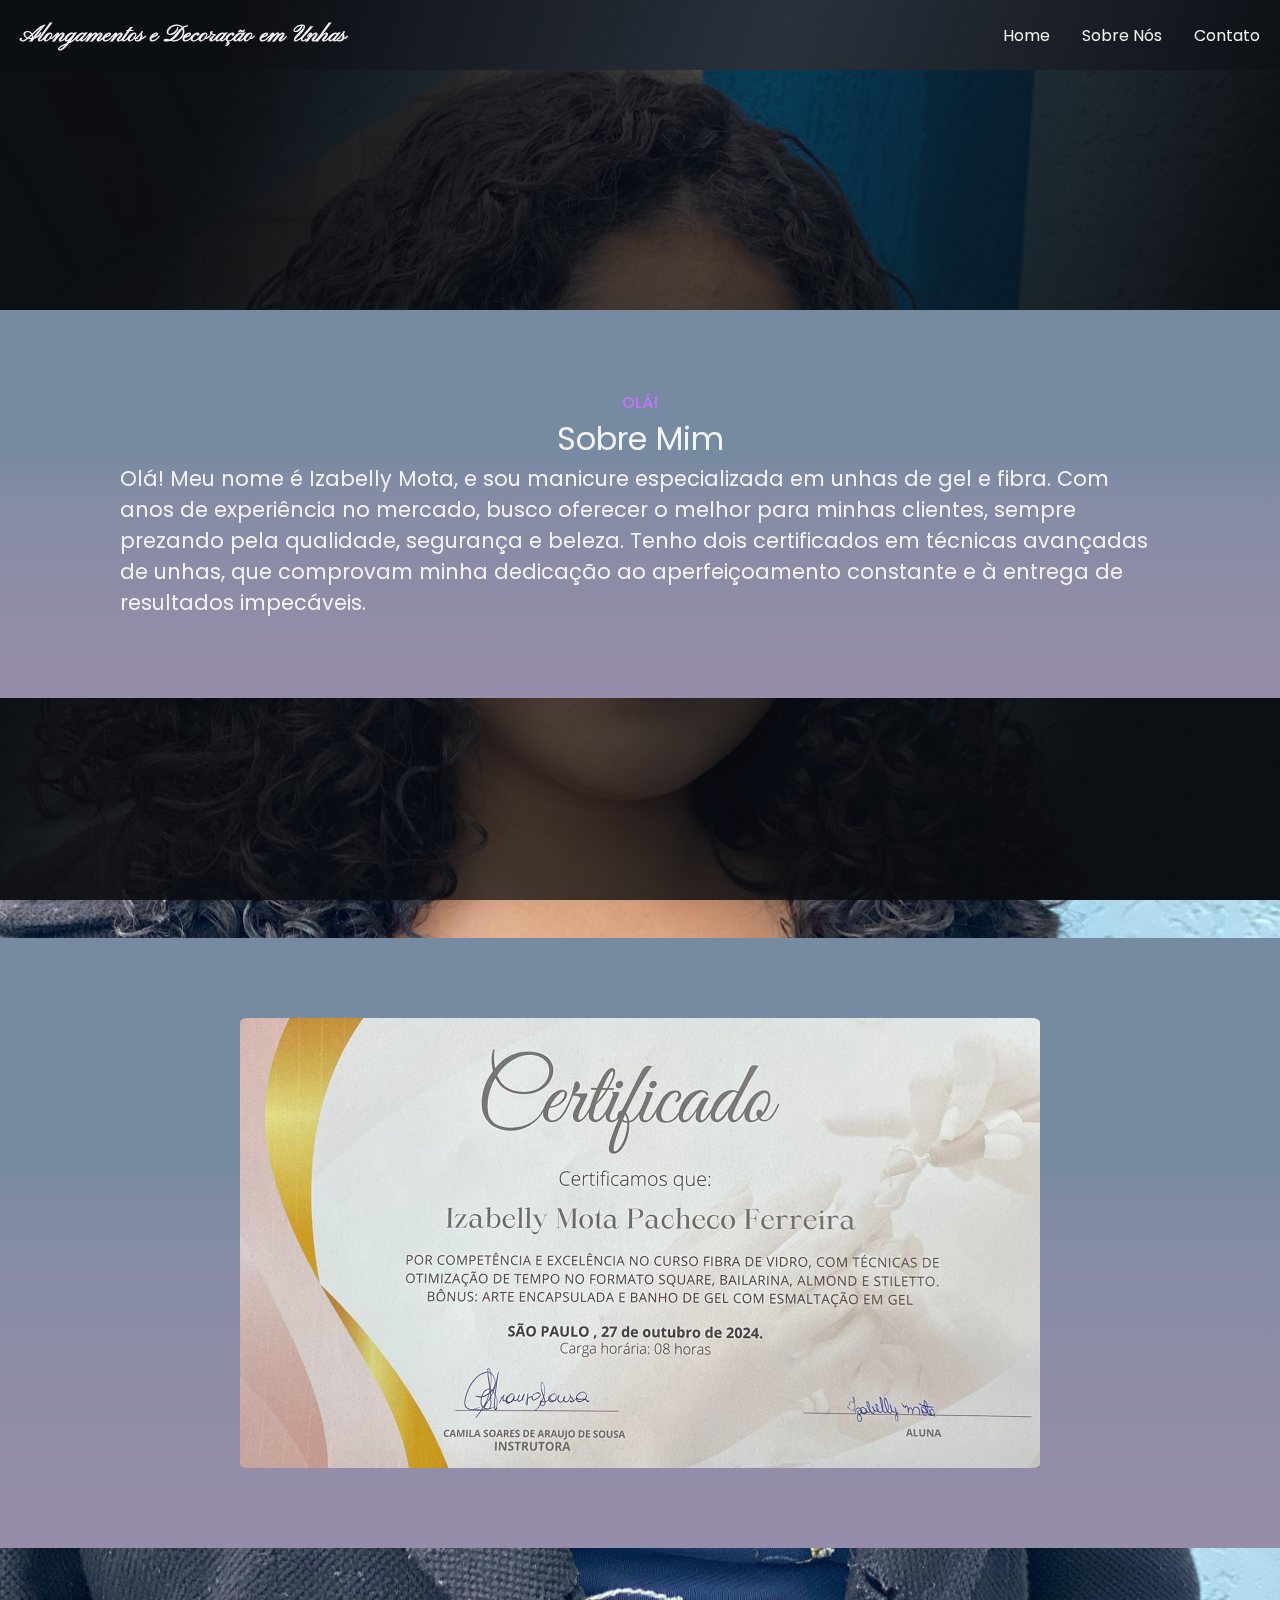
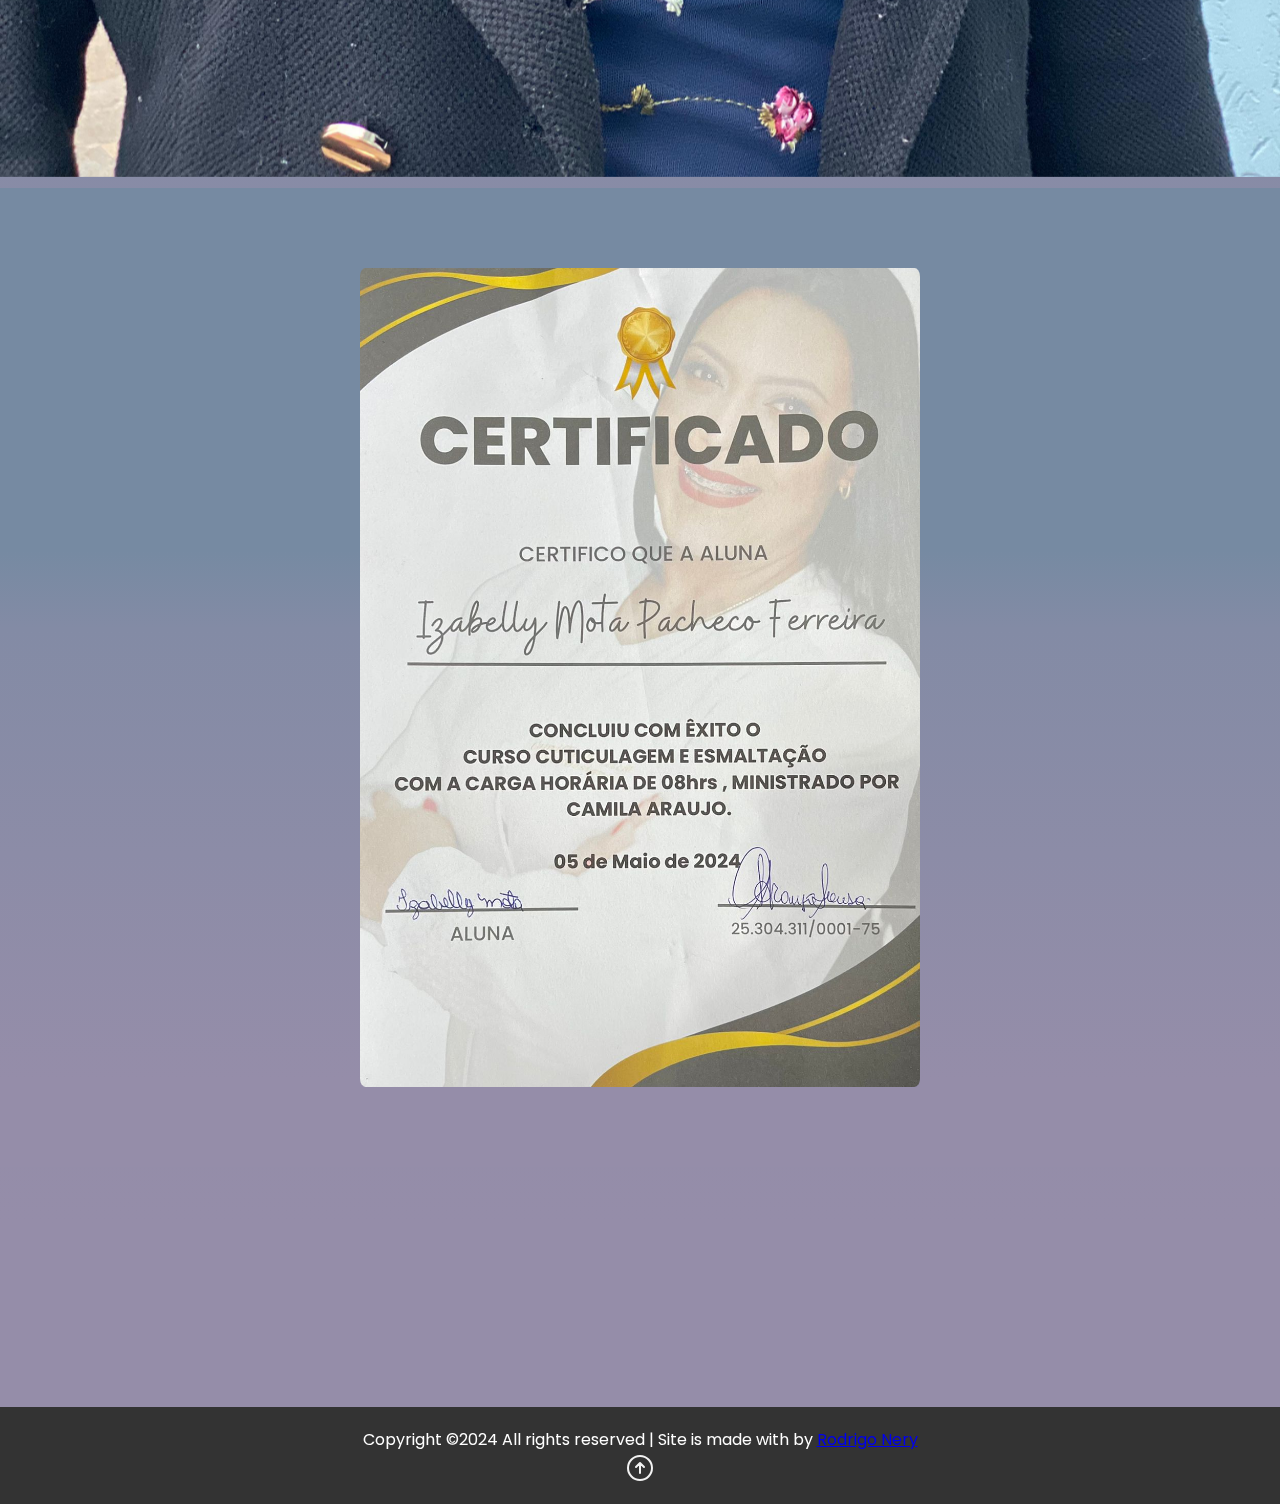
==== sobre.html @ 5581a37a "a" ====
<!DOCTYPE html>
<html lang="pt-br">
<head>
    <meta charset="UTF-8">
    <meta name="viewport" content="width=device-width, initial-scale=1.0">
    <link rel="preconnect" href="https://fonts.googleapis.com" />
    <link rel="preconnect" href="https://fonts.gstatic.com" crossorigin />
    <link
      href="https://fonts.googleapis.com/css2?family=Poppins:ital,wght@0,100;0,200;0,300;0,400;0,500;0,600;0,700;0,800;0,900;1,100;1,200;1,300;1,400;1,500;1,600;1,700;1,800;1,900&display=swap"
      rel="stylesheet"
    />
    <link rel="shortcut icon" href="assest/favicon.ico" type="image/x-icon" />
    <link rel="stylesheet" href="styles/compenents/style.css" />
    <link rel="stylesheet" href="styles/compenents/header.css" />
    <link rel="stylesheet" href="styles/compenents/sobre.css">
    <link rel="stylesheet" href="styles/compenents/sobremin.css">
    <link rel="stylesheet" href="styles/compenents/footer.css">
    <title>Alogamentos De Unhas</title>
</head>
<body>
  <div class="caixa--mae">

    <header class="header">
      <span class="header--logo">Alongamentos e Decoração em Unhas</span>
    
      <nav class="header--nav">
        <ul class="nav--ul">
          <li class="nav--li"><a  class="nav--a" href="index.html">Home</a></li>
          <li class="nav--li"><a class="nav--a" href="sobre.html">Sobre Nós</a></li>
          <li class="nav--li"><a class="nav--a" href="https://api.whatsapp.com/send?phone=5511972877006&text=Oi,%20quero%20marcar%20um%20hor%C3%A1rio%F0%9F%A5%B0%0A">Contato</a></li>
        </ul>
      </nav>
      <button class="header--icon-btn">
      </button>
    </header>
 
   <div class="fundo--img">
    <img class="belly-fundo" src="assest/izabelly.jpg" alt="">
    <div class="mascara"> </div>
   </div>
   <section class="fundo"> 
   <div class="fundo-sobre">
    <span class="up-texte">Olá!</span> <br>
    <hi class="title">Sobre Mim</hi>
    <h2 class="description">Olá! Meu nome é Izabelly Mota, e sou manicure especializada em unhas de gel e fibra. Com anos de experiência no mercado, busco oferecer o melhor para minhas clientes, sempre prezando pela qualidade, segurança e beleza. Tenho dois certificados em técnicas avançadas de unhas, que comprovam minha dedicação ao aperfeiçoamento constante e à entrega de resultados impecáveis.</h2>
   </div>
   <div class="fundo-sobre">
    <img  class="img-certificado" src="assest/certificado.jpg" alt="">
   </div>
   <div class="fundo-sobre">
    <img  class="img-certificado2" src="assest/certificadojpg.jpg" alt="">
   </div>
</section>
  </body>
  
  <footer>
    <div>Copyright ©2024 All rights reserved | Site is made with by <a href="https://www.instagram.com/digoh_nery1/" target="_blank">Rodrigo Nery</a></div>
     <a class="arrow-a"   href="sobre.html"> <svg xmlns="http://www.w3.org/2000/svg" fill="none" viewBox="0 0 24 24" stroke-width="1.5" stroke="currentColor" class="arrow">
      <path stroke-linecap="round" stroke-linejoin="round" d="m15 11.25-3-3m0 0-3 3m3-3v7.5M21 12a9 9 0 1 1-18 0 9 9 0 0 1 18 0Z" />
    </svg>
    </a>
  </footer>
  <script defer src="javascript/mobile-navbar.js"></script>
</html>
---- styles/compenents/style.css ----
*,
*::before,
*::after {
  box-sizing: border-box;
}

* {
  margin: 0;
  padding: 0;
  font: inherit;
}
.container{
  max-width: 1280px;
  margin-inline: auto;
}

body {
    font-family: "Poppins", sans-serif;
    color: #f3f3f3;
  min-height: 100vh;
  background: rgb(149, 141, 169);
  background: linear-gradient(
    0deg,
   
    rgba(149, 141, 169, 1) 6%,
    rgba(149, 141, 169, 1) 9%,
    rgba(131, 139, 165, 1) 55%,
    rgba(118, 138, 162, 1) 63%,
    rgba(118, 138, 162, 1) 72%
    
  );
 

}

img,
picture,
video,
canvas,
svg {
  display: block;
  max-width: 100%;
}

button {
  border: none;
  background: none;
  color: inherit;
  cursor: pointer;
}
---- styles/compenents/header.css ----
@import url("https://fonts.googleapis.com/css2?family=Pinyon+Script&display=swap");

.header {
  display: flex;
  justify-content: space-between;
  padding-inline: 1.25rem;
  padding-block: 1.25rem;
  align-items: center;
  max-width: 1380px;
  margin: auto;
}
.header--logo {
  font-family: "Pinyon Script", cursive;
  font-size: 1.5rem;
  font-weight: 600;
}
.nav--ul {
  list-style: none;
  display: flex;
  gap: 2rem;
}
.nav--a {
  color: inherit;
  text-decoration: none;
}
.nav--li:hover {
  transform: scale(1.1);
  transition: all 0.5s;
  color: #c774ff;
  font-weight: 400;
  font-size: 1.3rem;
}
.nav--a:active {
  color: #1d0131;
}
.header--icon-btn {
  display: none;
  border: none;
  background: none;
  border-top: 3px solid #f3f3f3;
  cursor: pointer;
}
.header--icon-btn::before,
.header--icon-btn::after {
  content: "";
  display: block;
  width: 30px;
  height: 3px;
  background: #f3f3f3;

  margin-top: 5px;
  position: relative;
  transition: 0.3s;
}

@media (width < 799px) {
  .header--icon-btn {
    display: block;
    z-index: 1;
  }
  .nav--ul {
    position: fixed;
    top: 0;
    left: 0;
    width: 100vw;
    height: 100vh;
    clip-path: circle(100px at 90% -18%);
    background: #1d0131;

    transition: 1s ease-out;

    flex-direction: column;
    justify-content: space-around;
    align-items: center;
    gap: 0;
    pointer-events: none;
    z-index: 1;
  }
  .nav--a {
    font-size: 24px;
    opacity: 0;
  }
  .nav--ul li:nth-child(1) a {
    transition: 0.5s 0.3s;
  }
  .nav--ul li:nth-child(2) a {
    transition: 0.5s 0.5s;
  }
  .nav--ul li:nth-child(3) a {
    transition: 0.5s 0.7s;
  }
  .active.nav--ul .nav--a {
    opacity: 1;
  }

  .header--nav .active.nav--ul {
    clip-path: circle(1500px at 90% -15%);
    pointer-events: all;
  }
  .nav--ul.active .header--icon-btn {
    position: fixed;
    top: 26px;
    right: 16px;
    border-top-color: transparent;
  }
  .nav--ul.active .header--icon-btn::before {
    transform: rotate(135deg);
  }
 .nav--ul.active .header--icon-btn::after {
    transform: rotate(-135deg);
    top: -7px;
  }
  .header--logo {
    font-size: 1.3rem;
  }
}
---- styles/compenents/sobre.css ----
.fundo--img{
 position: fixed;
 z-index: -1;
 
}
.belly-fundo{
    width: 100% ;
   
   
}
.mascara{
    height: 100%;
    width: 100%;
    position: fixed;
    top: 0;
    background: linear-gradient(109deg, rgba(10, 12, 16, 0.99) 15%, rgba(10, 12, 16, 0.7) 50%, rgba(10, 12, 16, 0.99) 85%);
}
@media (width < 414px){

    .belly-fundo{
        height:60rem ;
    }
}
---- styles/compenents/sobremin.css ----
.fundo{
    
    margin-inline: auto;

}

.fundo-sobre{
  background: rgb(149, 141, 169);
  background: linear-gradient(
    0deg,
   
    rgba(149, 141, 169, 1) 6%,
    rgba(149, 141, 169, 1) 9%,
    rgba(131, 139, 165, 1) 55%,
    rgba(118, 138, 162, 1) 63%,
    rgba(118, 138, 162, 1) 72%
    
  );
    gap: 5rem;
    text-align: center;
    color: black;
    padding-inline: 5rem;
    margin-block: 15rem;
   padding-block: 5rem;
   align-items: center;
    
}
.up-texte{
    color: #c774ff;
    text-transform: uppercase;
    font-weight: 500;
}
.title{
    font-size: 2rem;
    font-weight: 400;
    color: #f3f3f3;
}
.description{
    color: #f3f3f3;
    max-width: 80ch;
    text-align: center;
    margin-inline: auto;
    text-align: left;
    font-size: 1.3rem;
}
.card-certificado{
 display: flex;

}
.img-certificado{
  margin: auto;
  max-width: 50rem;
  border-radius:1%;
  
   
   
}
.img-certificado2{
  margin: auto;
  max-width: 35rem;
  border-radius:1%;
}
@media (width < 1024px){
    .fundo-sobre{
      flex-direction: column;
      padding-inline: 1rem;
      padding-block: 1rem;

      gap: 0.1rem;
    }
    .decription{
      max-width: 60ch;
    }
   .img-certificado{
    max-width: 22rem;
   }
   .img-certificado2{
    max-width: 20rem;
   }
  }
---- styles/compenents/footer.css ----
footer{
   background-color: #333;
	color: #fff;
	padding: 20px;
	text-align: center;
	margin-top: 50px;
}
.arrow{
	width: 2rem;
	margin: auto;
	color:#f3f3f3; 
}
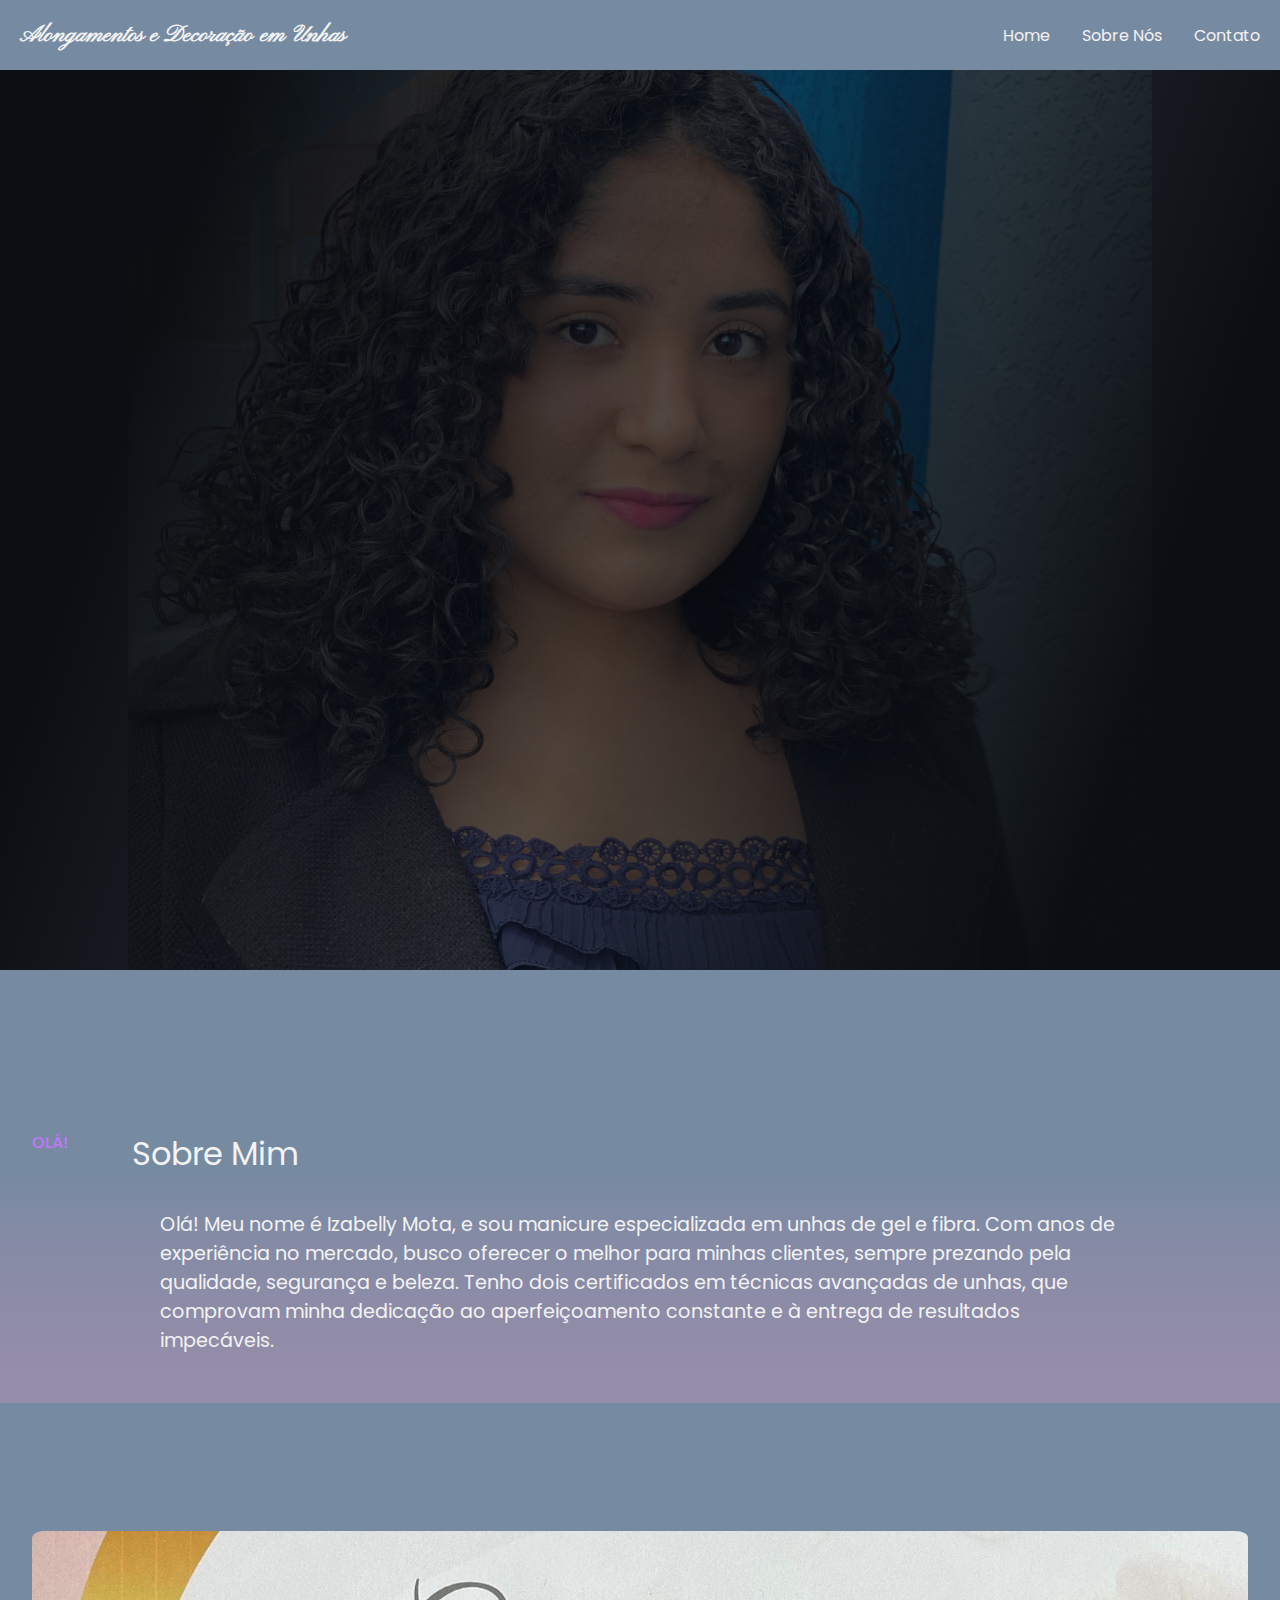
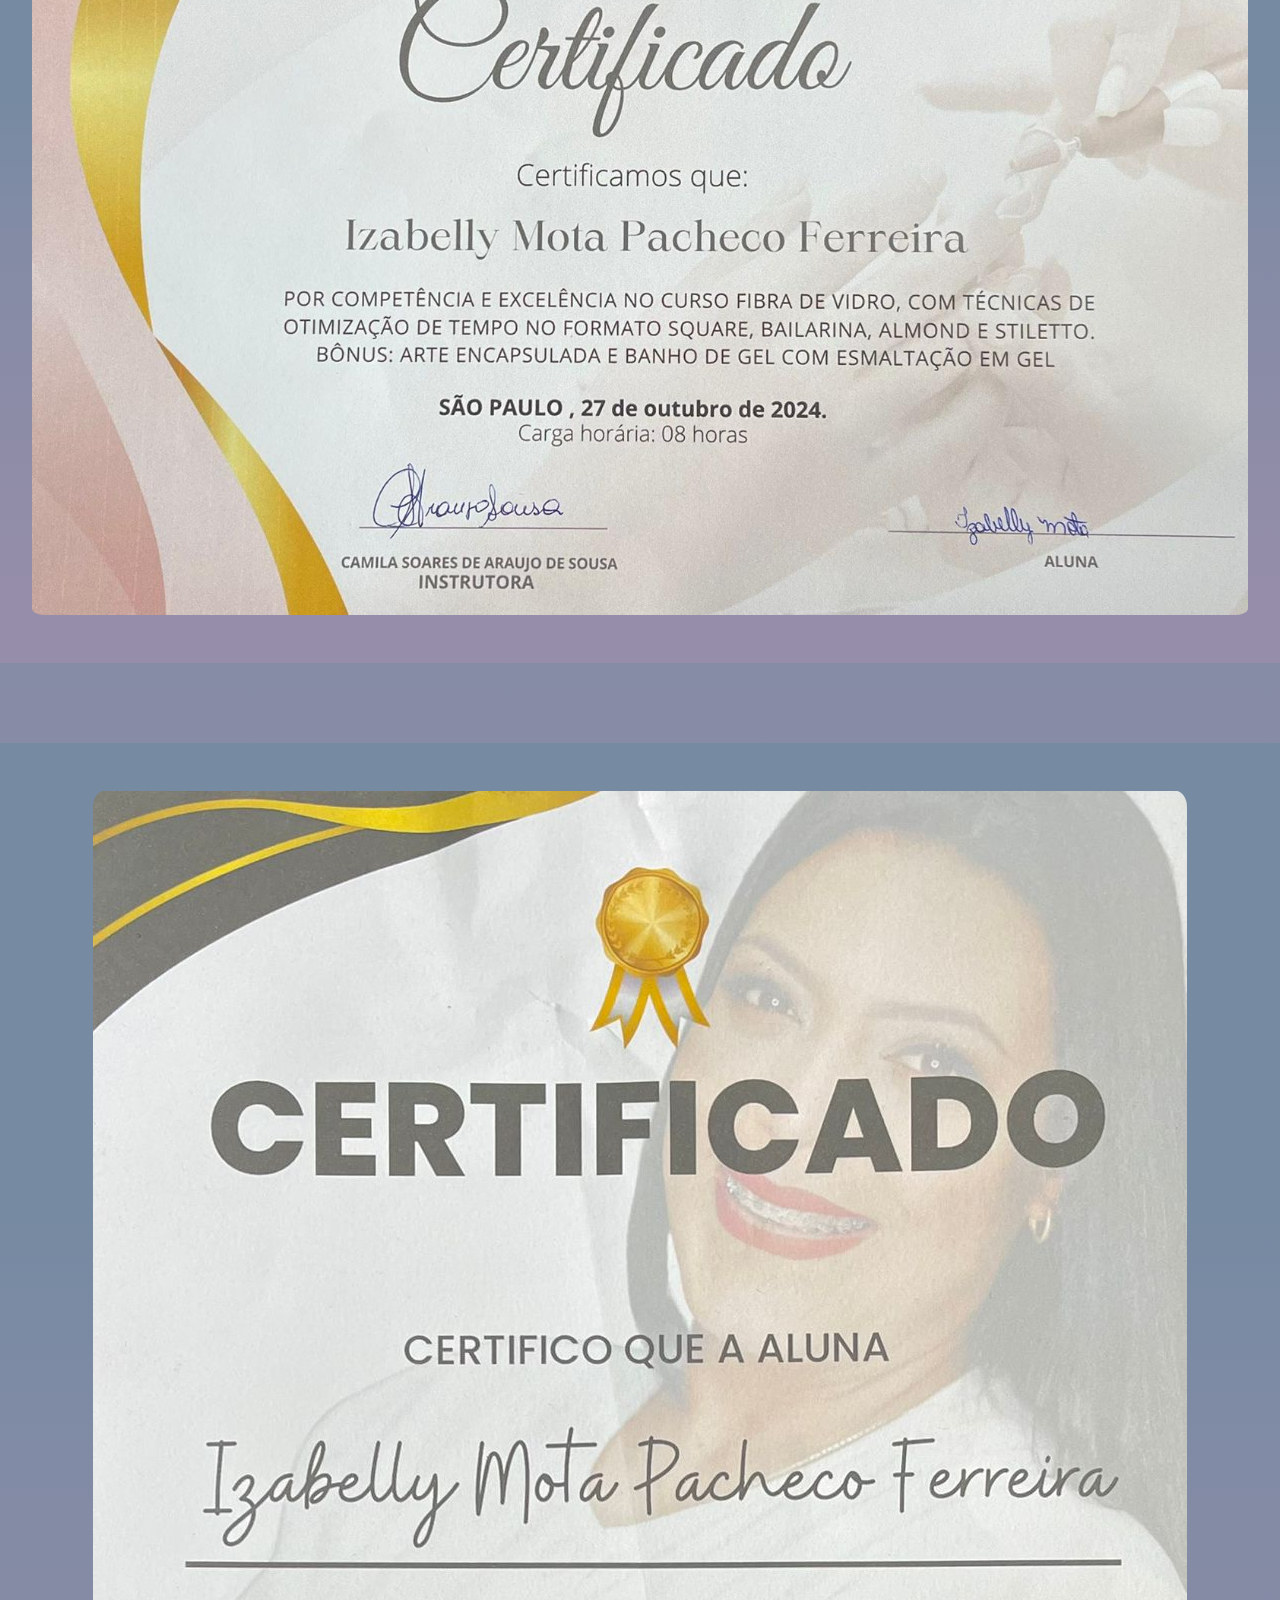
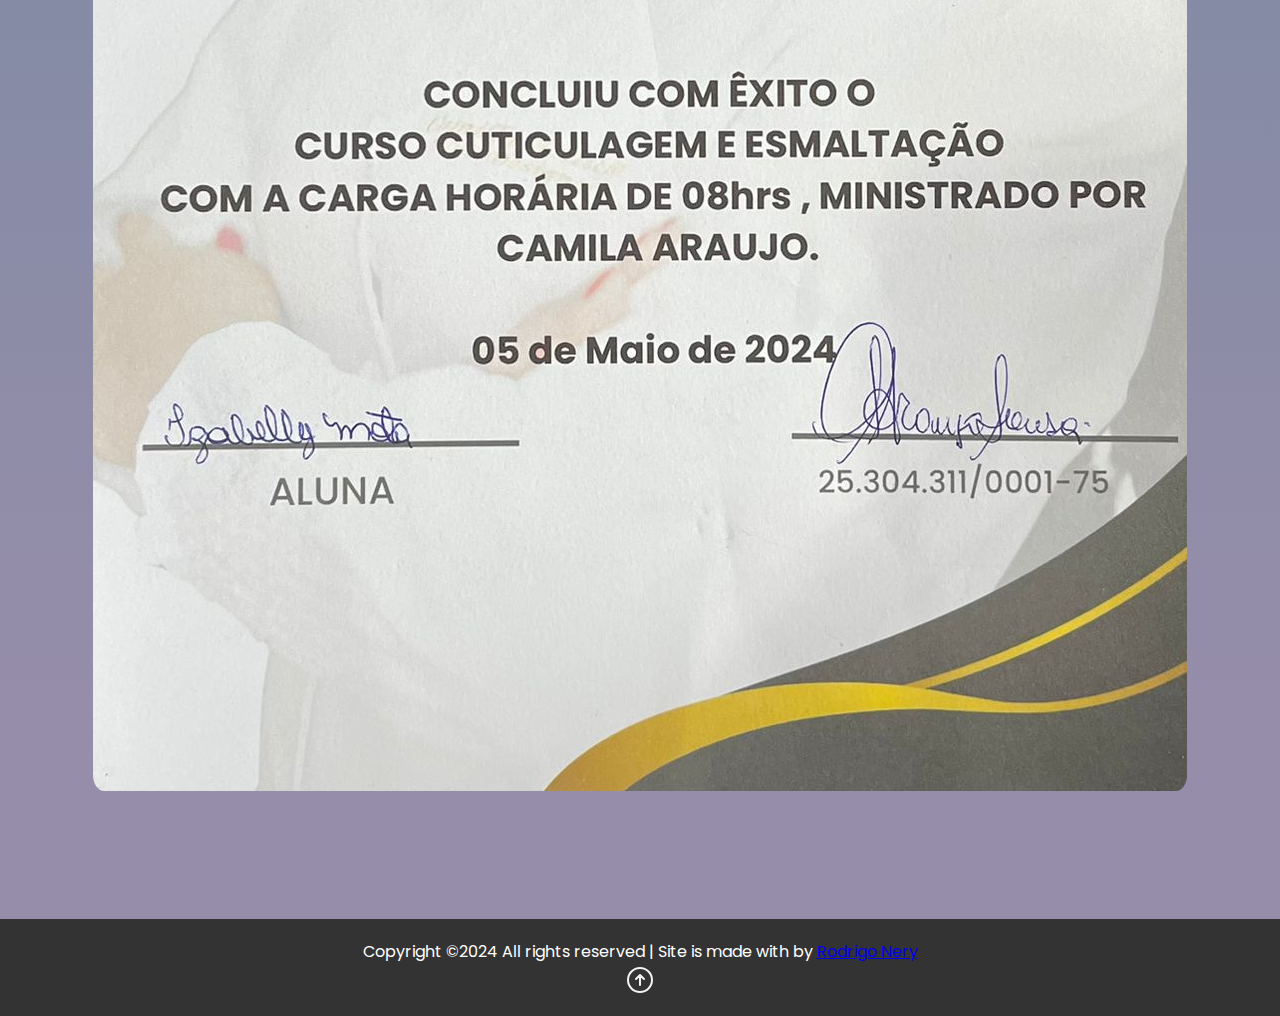
==== commit 2b2a5996: "a" ====
--- a/sobre.html
+++ b/sobre.html
@@ -34,10 +34,12 @@
       </button>
     </header>
  
-   <div class="fundo--img">
-    <img class="belly-fundo" src="assest/izabelly.jpg" alt="">
-    <div class="mascara"> </div>
-   </div>
+  
+    <div class="fundo--img">
+      <div class="mascara"></div>
+    </div>
+    
+     
    <section class="fundo"> 
    <div class="fundo-sobre">
     <span class="up-texte">Olá!</span> <br>
@@ -59,6 +61,7 @@
       <path stroke-linecap="round" stroke-linejoin="round" d="m15 11.25-3-3m0 0-3 3m3-3v7.5M21 12a9 9 0 1 1-18 0 9 9 0 0 1 18 0Z" />
     </svg>
     </a>
+    
   </footer>
   <script defer src="javascript/mobile-navbar.js"></script>
 </html>--- a/styles/compenents/sobre.css
+++ b/styles/compenents/sobre.css
@@ -1,23 +1,32 @@
-.fundo--img{
- position: fixed;
- z-index: -1;
- 
-}
-.belly-fundo{
-    width: 100% ;
+.fundo--img {
+    position: relative;
+    z-index: -1;
+    height: 100vh;
+    background-image: url("/assest/izabelly1.jpg"); /* Caminho corrigido */
+    background-size: 80%; /* Mostra 120% da largura da imagem, reduzindo o zoom */
    
-   
-}
-.mascara{
+    background-position: center;
+    background-repeat: no-repeat; /* Garante que a imagem não se repita */
+  }
+  
+  .mascara {
     height: 100%;
     width: 100%;
-    position: fixed;
+    position: absolute;
     top: 0;
-    background: linear-gradient(109deg, rgba(10, 12, 16, 0.99) 15%, rgba(10, 12, 16, 0.7) 50%, rgba(10, 12, 16, 0.99) 85%);
-}
-@media (width < 414px){
-
-    .belly-fundo{
-        height:60rem ;
+    left: 0;
+    background: linear-gradient(
+      109deg,
+      rgba(10, 12, 16, 0.99) 15%,
+      rgba(10, 12, 16, 0.7) 50%,
+      rgba(10, 12, 16, 0.99) 85%
+    );
+  }
+  
+  @media (max-width: 414px) {
+    .fundo--img {
+      height: 40vh; /* Ajusta a altura para dispositivos menores */
+      background-size: 90%; /* Mostra 120% da largura da imagem, reduzindo o zoom */
     }
-}+  }
+  --- a/styles/compenents/sobremin.css
+++ b/styles/compenents/sobremin.css
@@ -1,80 +1,76 @@
-.fundo{
-    
-    margin-inline: auto;
-
+.fundo {
+  margin-inline: auto;
+  padding-top: 2rem; /* Ajuste para não sobrepor a imagem */
 }
 
-.fundo-sobre{
-  background: rgb(149, 141, 169);
+.fundo-sobre {
   background: linear-gradient(
     0deg,
-   
     rgba(149, 141, 169, 1) 6%,
     rgba(149, 141, 169, 1) 9%,
     rgba(131, 139, 165, 1) 55%,
-    rgba(118, 138, 162, 1) 63%,
     rgba(118, 138, 162, 1) 72%
-    
   );
-    gap: 5rem;
-    text-align: center;
-    color: black;
-    padding-inline: 5rem;
-    margin-block: 15rem;
-   padding-block: 5rem;
-   align-items: center;
-    
+  gap: 2rem; /* Ajuste no espaçamento */
+  text-align: center;
+  color: black;
+  padding-inline: 2rem;
+  margin-block: 5rem;
+  padding-block: 3rem;
+  display: flex; /* Alinhar em desktop */
+  flex-wrap: wrap; /* Ajustar layout em dispositivos menores */
 }
-.up-texte{
-    color: #c774ff;
-    text-transform: uppercase;
-    font-weight: 500;
+
+.fundo-sobre img {
+  margin: auto;
+  max-width: 100%;
+  height: auto;
+  border-radius: 1%;
 }
-.title{
-    font-size: 2rem;
-    font-weight: 400;
-    color: #f3f3f3;
+
+.up-texte {
+  color: #c774ff;
+  text-transform: uppercase;
+  font-weight: 500;
 }
-.description{
-    color: #f3f3f3;
-    max-width: 80ch;
-    text-align: center;
-    margin-inline: auto;
-    text-align: left;
-    font-size: 1.3rem;
+
+.title {
+  font-size: 2rem;
+  font-weight: 400;
+  color: #f3f3f3;
 }
-.card-certificado{
- display: flex;
 
+.description {
+  color: #f3f3f3;
+  max-width: 80ch;
+  margin-inline: auto;
+  text-align: left;
+  font-size: 1.2rem;
 }
-.img-certificado{
+.img-certificado,
+.img-certificado2 {
   margin: auto;
-  max-width: 50rem;
-  border-radius:1%;
-  
-   
-   
+  max-width: 9%; /* Reduz o tamanho para 40% da largura do container */
+  height: auto; /* Mantém a proporção */
+  border-radius: 1%;
 }
-.img-certificado2{
-  margin: auto;
-  max-width: 35rem;
-  border-radius:1%;
+@media (max-width: 1024px) {
+  .fundo-sobre {
+    flex-direction: column; /* Vertical em telas menores */
+    padding-inline: 1rem;
+    gap: 1rem;
+  }
+
+  .description {
+    max-width: 60ch;
+    font-size: 1rem;
+  }
+
+  .img-certificado {
+    max-width: 80%;
+  }
+
+  .img-certificado2 {
+    max-width: 70%;
+  }
 }
-@media (width < 1024px){
-    .fundo-sobre{
-      flex-direction: column;
-      padding-inline: 1rem;
-      padding-block: 1rem;
-
-      gap: 0.1rem;
-    }
-    .decription{
-      max-width: 60ch;
-    }
-   .img-certificado{
-    max-width: 22rem;
-   }
-   .img-certificado2{
-    max-width: 20rem;
-   }
-  }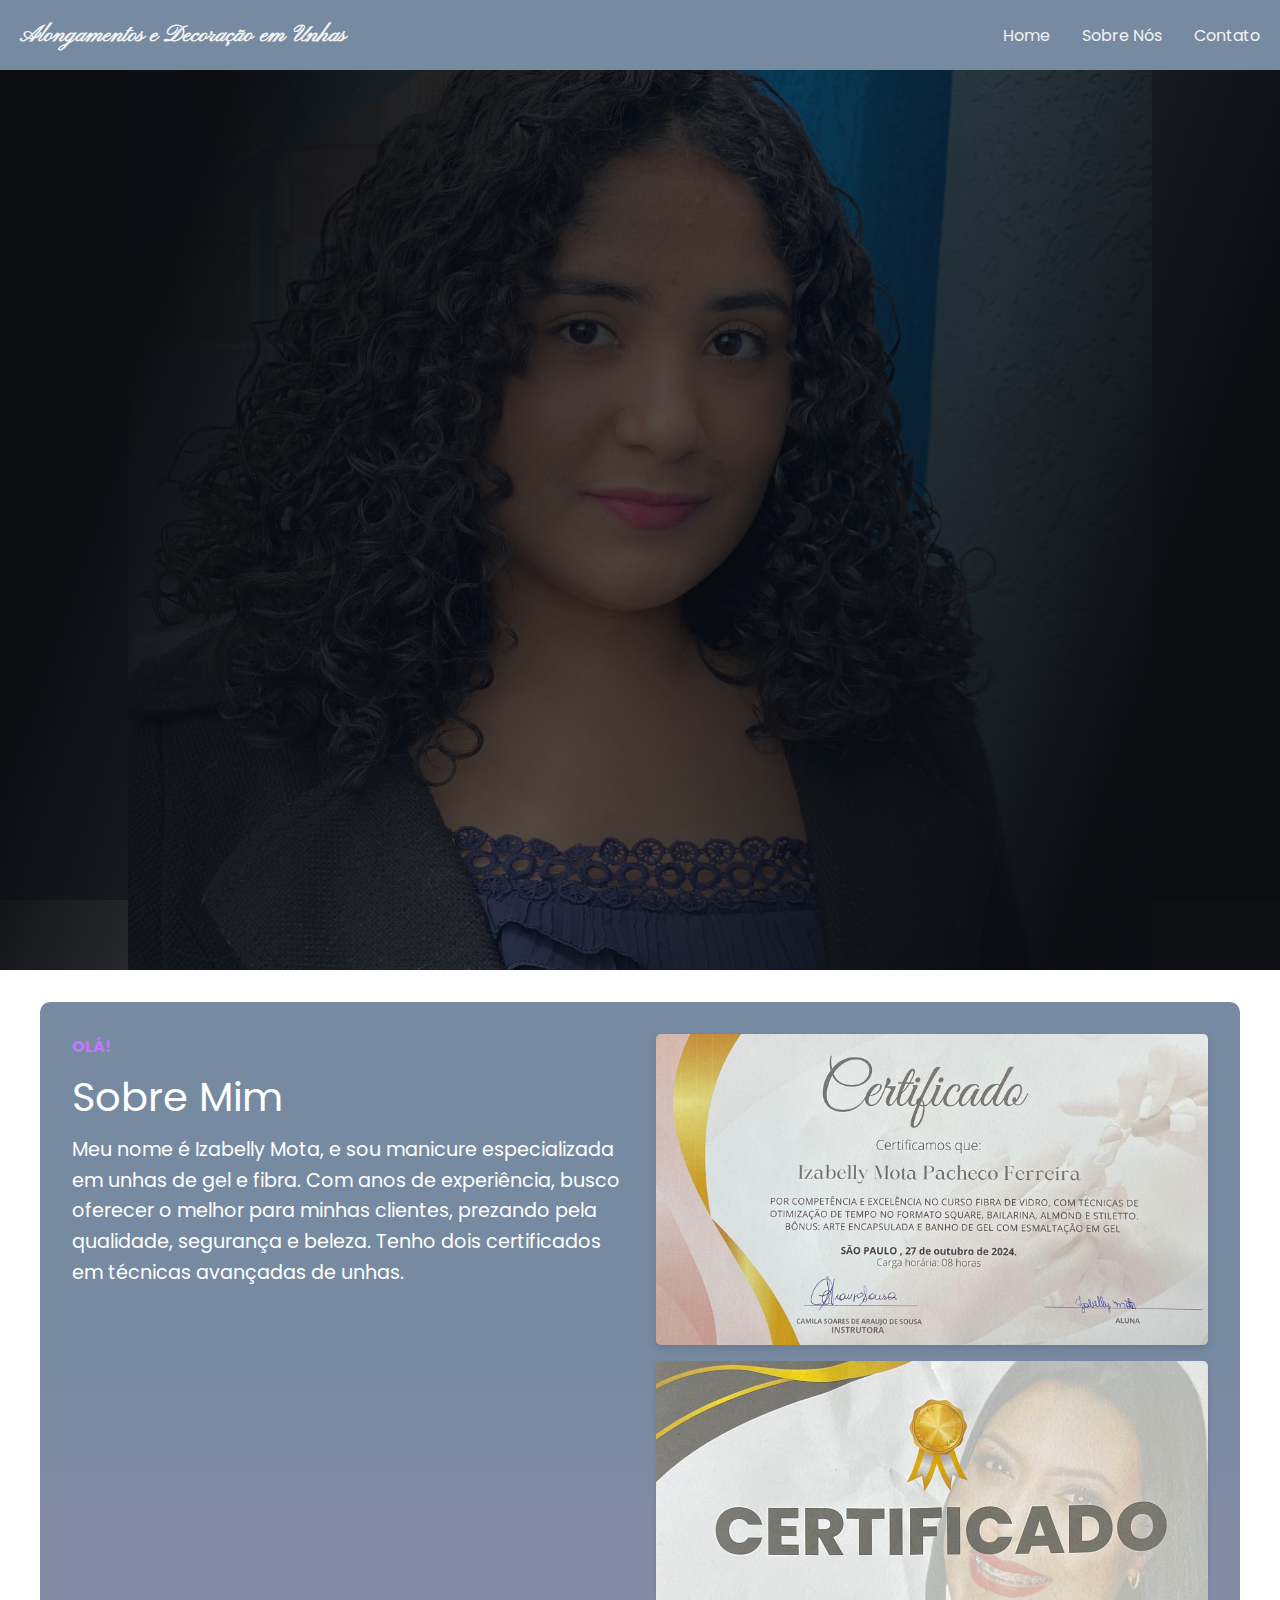
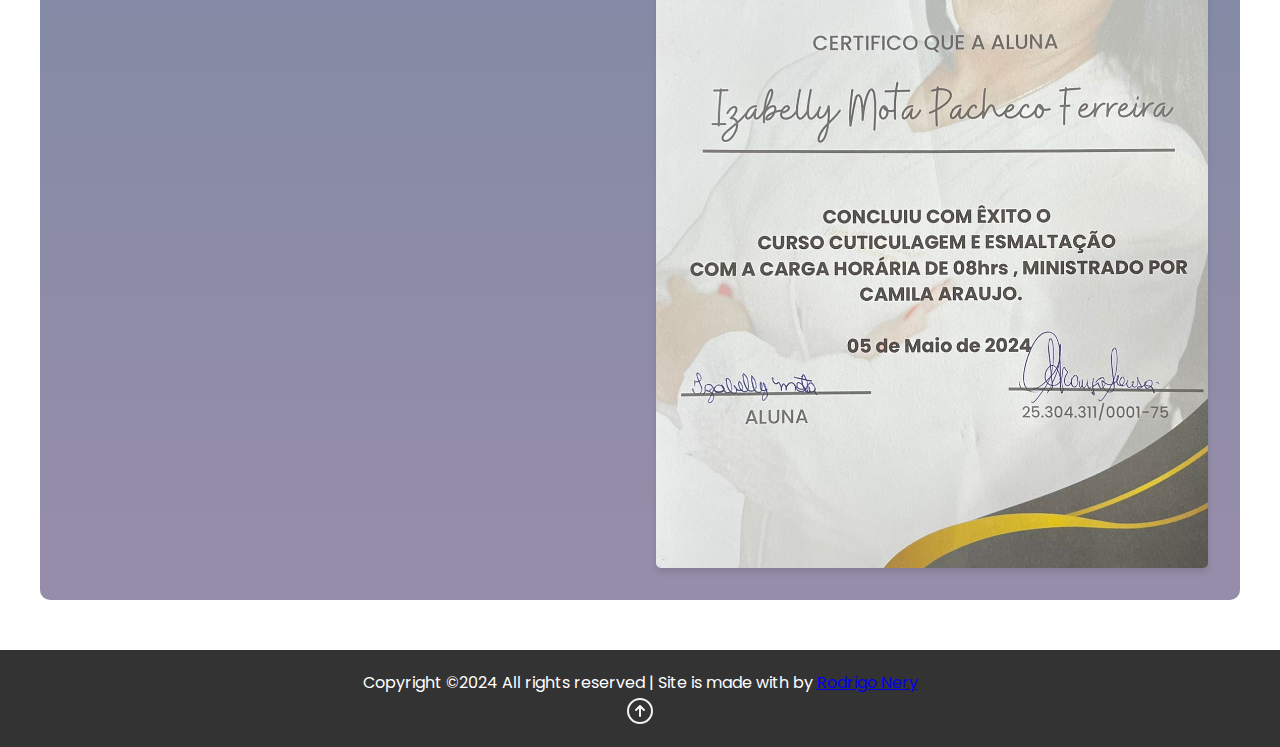
==== commit fd6edde8: "atualização" ====
--- a/sobre.html
+++ b/sobre.html
@@ -40,19 +40,22 @@
     </div>
     
      
-   <section class="fundo"> 
-   <div class="fundo-sobre">
-    <span class="up-texte">Olá!</span> <br>
-    <hi class="title">Sobre Mim</hi>
-    <h2 class="description">Olá! Meu nome é Izabelly Mota, e sou manicure especializada em unhas de gel e fibra. Com anos de experiência no mercado, busco oferecer o melhor para minhas clientes, sempre prezando pela qualidade, segurança e beleza. Tenho dois certificados em técnicas avançadas de unhas, que comprovam minha dedicação ao aperfeiçoamento constante e à entrega de resultados impecáveis.</h2>
-   </div>
-   <div class="fundo-sobre">
-    <img  class="img-certificado" src="assest/certificado.jpg" alt="">
-   </div>
-   <div class="fundo-sobre">
-    <img  class="img-certificado2" src="assest/certificadojpg.jpg" alt="">
-   </div>
-</section>
+    <section class="sobre-mim">
+      <div class="texto-sobre">
+        <span class="up-text">Olá!</span>
+        <h1 class="title">Sobre Mim</h1>
+        <p class="description">
+          Meu nome é Izabelly Mota, e sou manicure especializada em unhas de gel e fibra. 
+          Com anos de experiência, busco oferecer o melhor para minhas clientes, prezando 
+          pela qualidade, segurança e beleza. Tenho dois certificados em técnicas avançadas de unhas.
+        </p>
+      </div>
+      <div class="imagens-sobre">
+        <img class="certificado" src="assest/certificado.jpg" alt="Certificado 1">
+        <img class="certificado" src="assest/certificadojpg.jpg" alt="Certificado 2">
+      </div>
+    </section>
+    
   </body>
   
   <footer>
--- a/styles/compenents/style.css
+++ b/styles/compenents/style.css
@@ -13,25 +13,29 @@
   max-width: 1280px;
   margin-inline: auto;
 }
+html,
+body {
+  height: 100%; /* Garante que o html e body sempre ocupem 100% da altura */
+  margin: 0;
+}
 
 body {
-    font-family: "Poppins", sans-serif;
-    color: #f3f3f3;
-  min-height: 100vh;
-  background: rgb(149, 141, 169);
+  
+  flex-direction: column;
+  font-family: "Poppins", sans-serif;
+  color: #f3f3f3;
   background: linear-gradient(
     0deg,
-   
-    rgba(149, 141, 169, 1) 6%,
     rgba(149, 141, 169, 1) 9%,
+    rgba(149, 141, 169, 1) 15%,
     rgba(131, 139, 165, 1) 55%,
     rgba(118, 138, 162, 1) 63%,
     rgba(118, 138, 162, 1) 72%
-    
   );
- 
+  background-attachment: fixed; /* Importante para fixar o gradiente */
+  background-size: cover; /* Garante que ele cubra toda a página */
+}
 
-}
 
 img,
 picture,
--- a/styles/compenents/sobremin.css
+++ b/styles/compenents/sobremin.css
@@ -3,74 +3,78 @@
   padding-top: 2rem; /* Ajuste para não sobrepor a imagem */
 }
 
-.fundo-sobre {
+/* Estilização da seção Sobre */
+.sobre-mim {
+  display: flex;
+  flex-wrap: wrap; /* Alinha em colunas no desktop e empilha no mobile */
+  gap: 2rem;
+  padding: 2rem;
   background: linear-gradient(
     0deg,
     rgba(149, 141, 169, 1) 6%,
-    rgba(149, 141, 169, 1) 9%,
     rgba(131, 139, 165, 1) 55%,
     rgba(118, 138, 162, 1) 72%
   );
-  gap: 2rem; /* Ajuste no espaçamento */
-  text-align: center;
-  color: black;
-  padding-inline: 2rem;
-  margin-block: 5rem;
-  padding-block: 3rem;
-  display: flex; /* Alinhar em desktop */
-  flex-wrap: wrap; /* Ajustar layout em dispositivos menores */
+  border-radius: 10px;
+  margin: 2rem auto;
+  max-width: 1200px;
+  color: #fff;
 }
 
-.fundo-sobre img {
-  margin: auto;
-  max-width: 100%;
-  height: auto;
-  border-radius: 1%;
+.texto-sobre {
+  flex: 1;
+  text-align: left;
 }
 
-.up-texte {
+.up-text {
   color: #c774ff;
   text-transform: uppercase;
-  font-weight: 500;
+  font-weight: bold;
 }
 
 .title {
-  font-size: 2rem;
-  font-weight: 400;
-  color: #f3f3f3;
+  font-size: 2.5rem;
+  margin: 0.5rem 0;
 }
 
 .description {
-  color: #f3f3f3;
-  max-width: 80ch;
-  margin-inline: auto;
-  text-align: left;
   font-size: 1.2rem;
+  line-height: 1.6;
 }
-.img-certificado,
-.img-certificado2 {
-  margin: auto;
-  max-width: 9%; /* Reduz o tamanho para 40% da largura do container */
-  height: auto; /* Mantém a proporção */
-  border-radius: 1%;
+
+.imagens-sobre {
+  flex: 1;
+  display: flex;
+  gap: 1rem;
+  justify-content: center;
+  flex-wrap: wrap;
 }
-@media (max-width: 1024px) {
-  .fundo-sobre {
-    flex-direction: column; /* Vertical em telas menores */
-    padding-inline: 1rem;
-    gap: 1rem;
+
+.certificado {
+  max-width: 100%;
+  height: auto;
+  border-radius: 5px;
+  box-shadow: 0 4px 6px rgba(0, 0, 0, 0.1);
+  transition: transform 0.3s ease-in-out;
+}
+
+.certificado:hover {
+  transform: scale(1.05);
+  box-shadow: 0 6px 10px rgba(0, 0, 0, 0.2);
+}
+
+/* Responsividade */
+@media (max-width: 768px) {
+  .sobre-mim {
+    flex-direction: column; /* Empilha conteúdo no mobile */
+    text-align: center;
   }
 
-  .description {
-    max-width: 60ch;
-    font-size: 1rem;
+  .texto-sobre {
+    text-align: center;
   }
 
-  .img-certificado {
-    max-width: 80%;
-  }
-
-  .img-certificado2 {
-    max-width: 70%;
+  .certificado {
+    max-width: 90%; /* Ajusta imagens para telas menores */
   }
 }
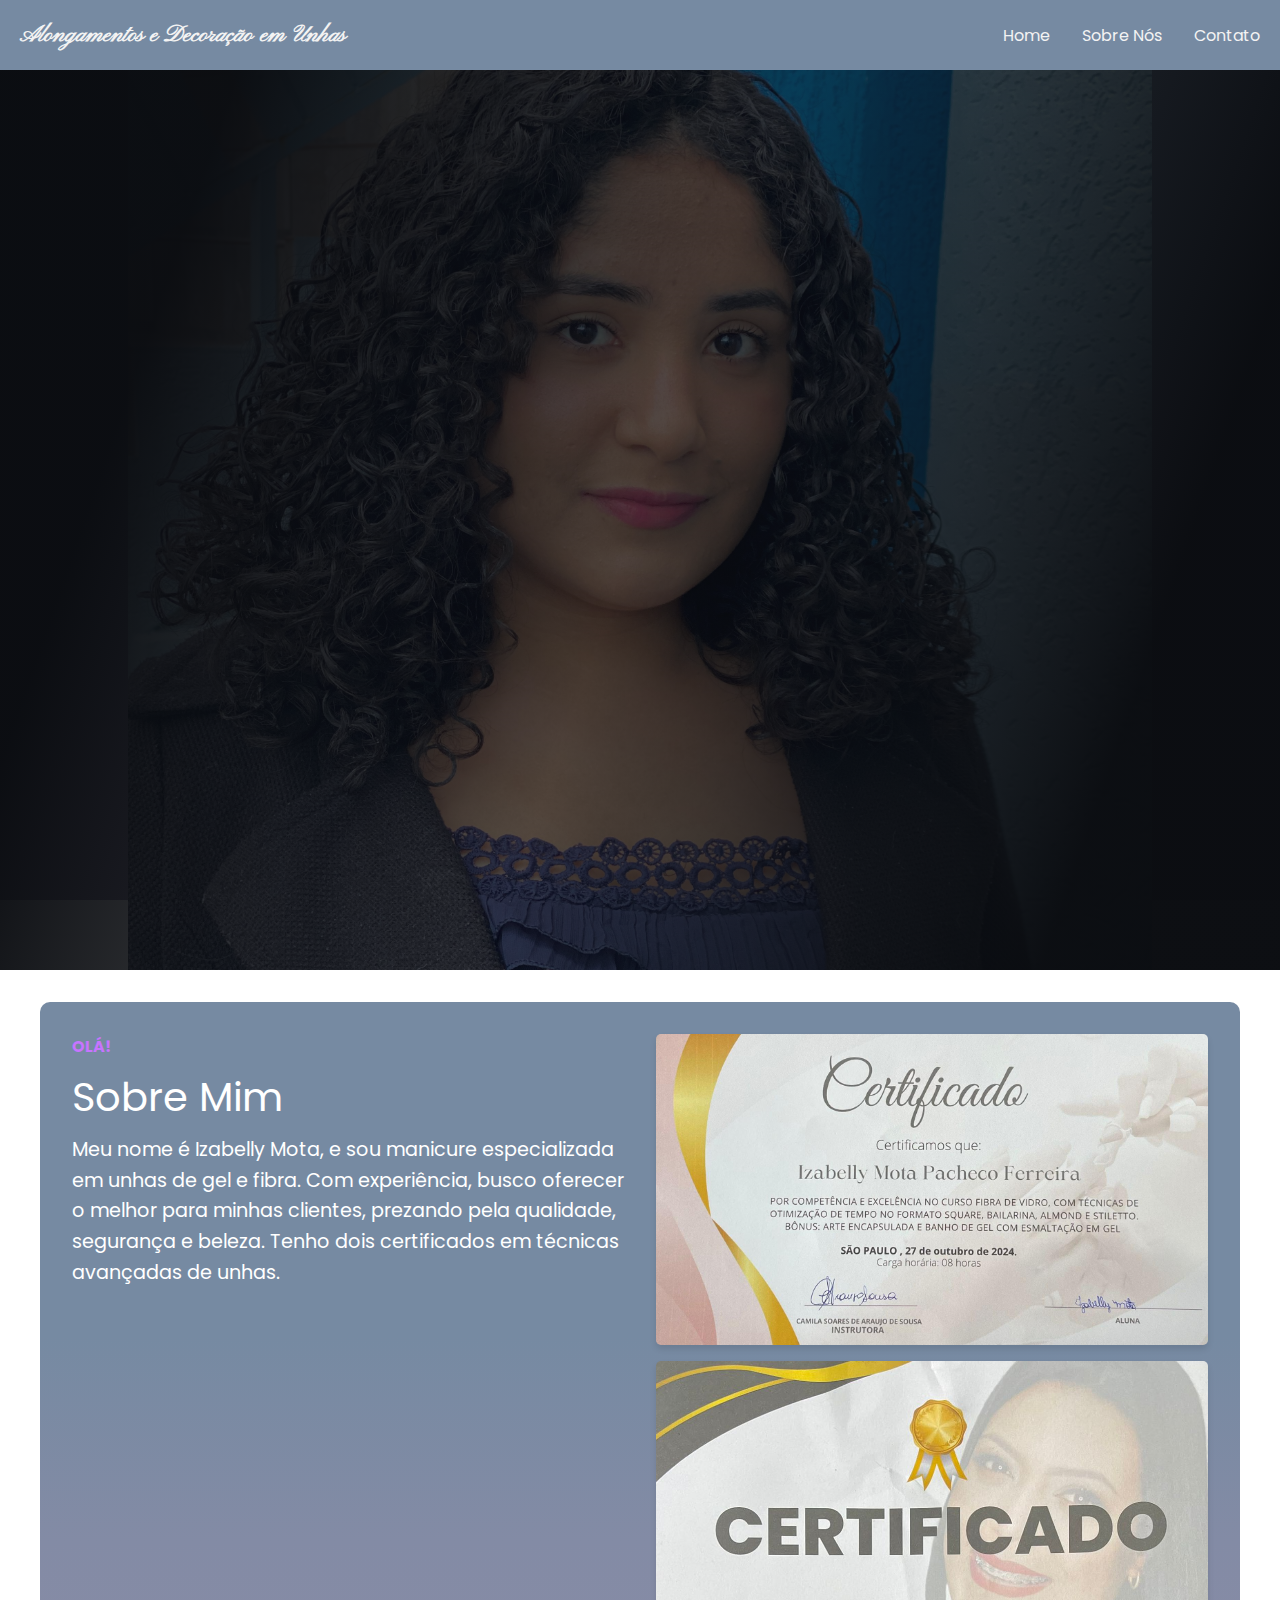
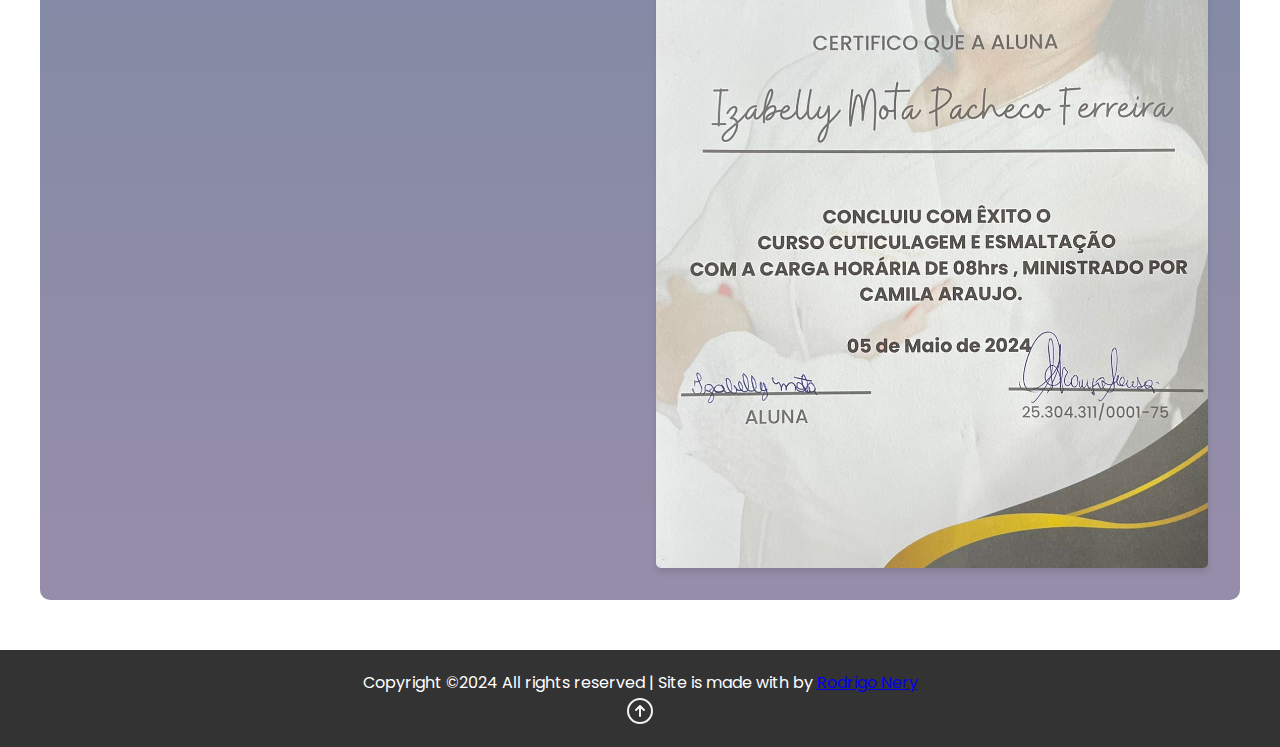
==== commit 1fe15576: "inicializações e efeitos globais" ====
--- a/sobre.html
+++ b/sobre.html
@@ -46,7 +46,7 @@
         <h1 class="title">Sobre Mim</h1>
         <p class="description">
           Meu nome é Izabelly Mota, e sou manicure especializada em unhas de gel e fibra. 
-          Com anos de experiência, busco oferecer o melhor para minhas clientes, prezando 
+          Com experiência, busco oferecer o melhor para minhas clientes, prezando 
           pela qualidade, segurança e beleza. Tenho dois certificados em técnicas avançadas de unhas.
         </p>
       </div>
--- a/styles/compenents/style.css
+++ b/styles/compenents/style.css
@@ -24,6 +24,7 @@
   flex-direction: column;
   font-family: "Poppins", sans-serif;
   color: #f3f3f3;
+  background: rgb(149, 141, 169); /* Cor sólida de fallback */
   background: linear-gradient(
     0deg,
     rgba(149, 141, 169, 1) 9%,
@@ -34,8 +35,16 @@
   );
   background-attachment: fixed; /* Importante para fixar o gradiente */
   background-size: cover; /* Garante que ele cubra toda a página */
+
+}
+body {
+  opacity: 0;
+  transition: opacity 1s ease-in-out;
 }
 
+body.loaded {
+  opacity: 1;
+}
 
 img,
 picture,
--- a/styles/compenents/sobre.css
+++ b/styles/compenents/sobre.css
@@ -23,10 +23,10 @@
     );
   }
   
-  @media (max-width: 414px) {
+  @media (max-width: 1025px) {
     .fundo--img {
-      height: 40vh; /* Ajusta a altura para dispositivos menores */
-      background-size: 90%; /* Mostra 120% da largura da imagem, reduzindo o zoom */
+      height: 50vh; /* Garante que a altura seja sempre 100% da tela no celular */
+      background-size: cover; /* Faz a imagem cobrir todo o espaço disponível */
     }
   }
   --- a/styles/compenents/sobremin.css
+++ b/styles/compenents/sobremin.css
@@ -77,4 +77,5 @@
   .certificado {
     max-width: 90%; /* Ajusta imagens para telas menores */
   }
+
 }
